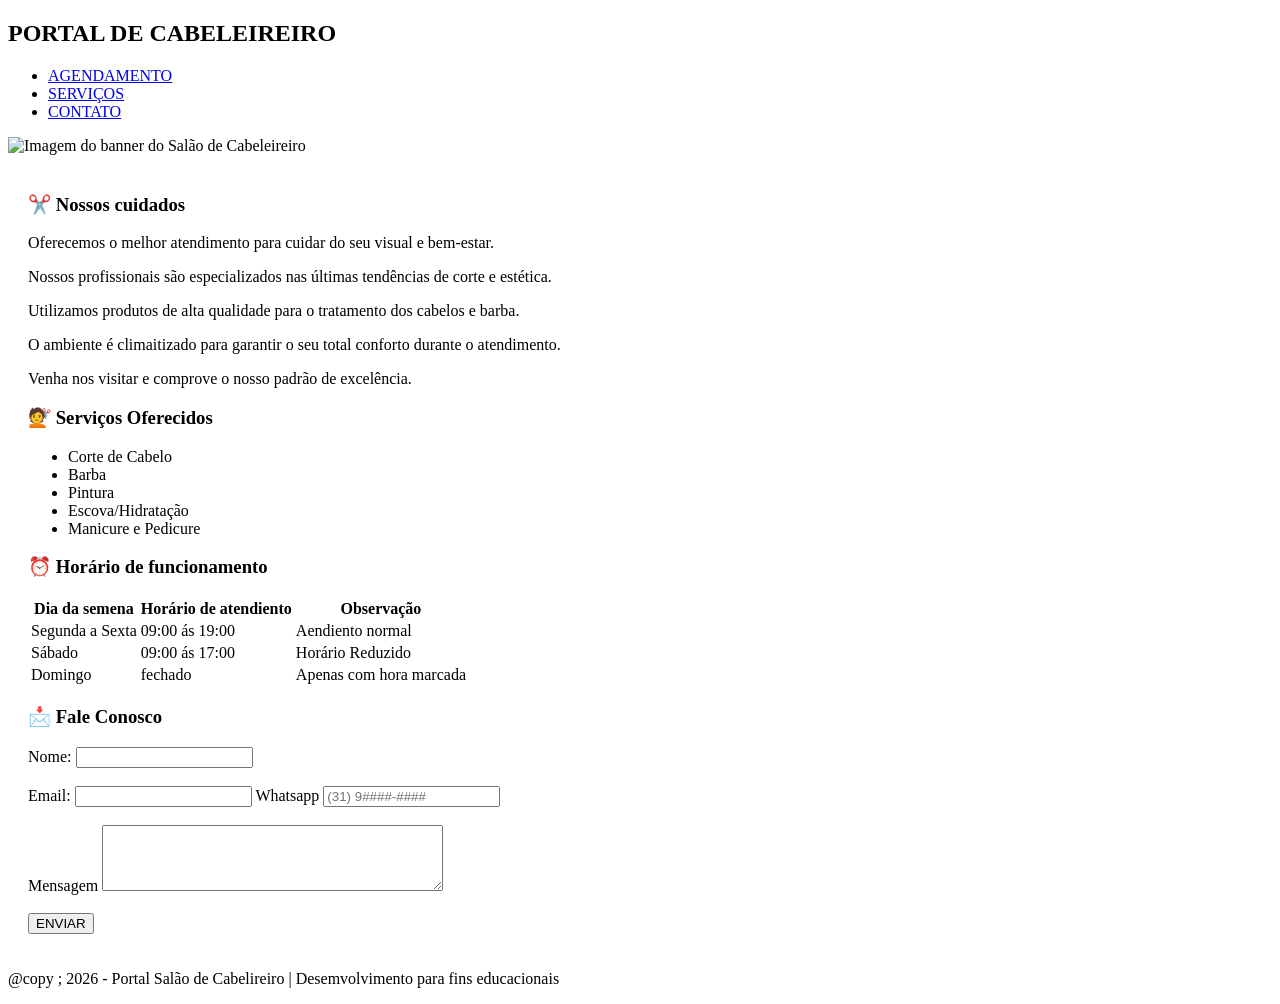
==== index.html @ b6c999b3 "Add files via upload" ====
<!DOCTYPE html>
<html lang="pt- br">


<head>
    <meta charset="UTF-8">
    <meta name="author" content="width=device-width, initial-scale=1.0">
    <meta name= "viewport" content="width=device-width,initial-scale=1.0">

    <title> Portal Salão de cabeleireiro</title>
    <link rel="stylesheet" href="css/salao.css">

</head>


<body>

    <h2> PORTAL DE CABELEIREIRO</h2>

    <ul class="menu">

        <li><a href="cadastro_agendamento.html">AGENDAMENTO</a></li>

        <li><a href="#servicos">SERVIÇOS</a></li>

        <li><a href="#contato">CONTATO</a></li>

    </ul>

    <img id="banner" 
    src="imagem/banner.jpg"
    alt="Imagem do banner do Salão de Cabeleireiro">
    
    <div style="background: white; padding: 20px; border-radius: 10px-;">

        <h3> &#x2702;&#xFE0F; Nossos cuidados </h3>
        
        <p>Oferecemos o melhor atendimento para cuidar do seu visual e bem-estar.</p>
        <p>Nossos profissionais são especializados nas últimas tendências de corte e estética.</p>
        <p>Utilizamos produtos de alta qualidade para o tratamento dos cabelos e barba.</p>
        <p> O ambiente é climaitizado para garantir o seu total conforto durante o atendimento.</p>
        <p>Venha nos visitar e comprove o nosso padrão de excelência.</p>
    
        <h3 id="servicos">&#128135 Serviços Oferecidos</h3>
                        
        <ul>    
            <li>Corte de Cabelo</li>
            <li>Barba</li>
            <li>Pintura</li>                                                                                                                                                                   
            <li>Escova/Hidratação</li>
            <li>Manicure e Pedicure</li>
        </ul>

        <h3>&#x23F0; Horário de funcionamento</h3>

        <table class="tabela-horario"> 

            <tr>
                <th>Dia da semena</th>
                <th>Horário de atendiento</th>
                <th>Observação</th>
            </tr>

            <tr>
                <td> Segunda a Sexta </td>
                <td> 09:00 ás 19:00</td>
                <td> Aendiento normal</td>
            </tr>

            <tr>
                <td>Sábado</td>
                <td> 09:00 ás 17:00</td>
                <td>Horário Reduzido</td>
            </tr>

            <tr>
                <td>Domingo</td>
                <td>fechado</td>
                <td>Apenas com hora marcada</td>
            </tr>

        </table>

        <h3 id="contato">&#128233 Fale Conosco </h3>

        <form>

            <label>Nome:</label>
            <input type="text" id="nome" name="name"> <br><br>

            <label>Email:</label>
            <input type="text" id="emal"" name="email">

            <label> Whatsapp</label>
            <input type="text" id="Whatsapp" name="Whatsapp" placeholder="(31) 9####-####"> <br><br>

            <label>Mensagem</label>
            <textarea rows="4" cols="40"></textarea> <br><br>

            <button class="botao" type="submit">ENVIAR</button>


        </form>

    </div>

    <footer id="rodape">

        <p> @copy ; 2026 - Portal Salão de Cabelireiro | Desemvolvimento para fins educacionais</p>



    </footer>


</body>

</html>
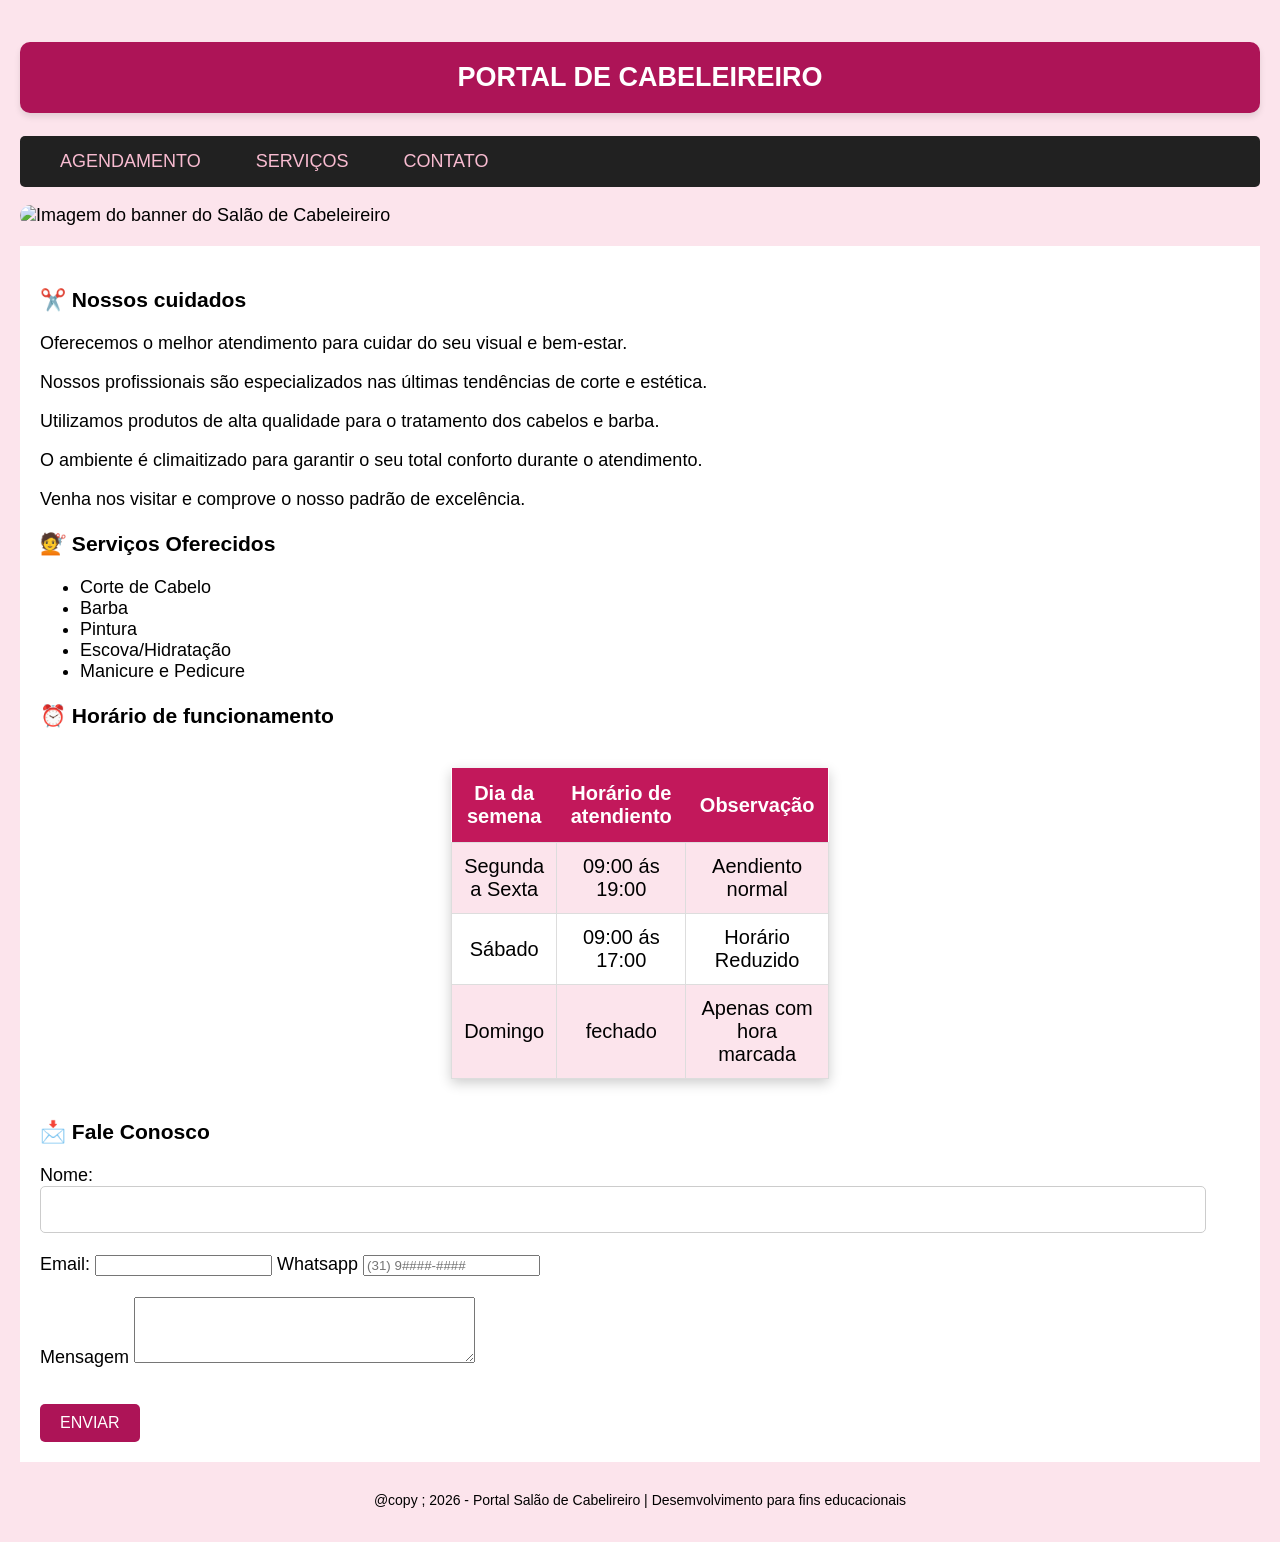
==== commit b6b49043: "Fix HTML formatting and correct typos" ====
--- a/index.html
+++ b/index.html
@@ -8,7 +8,7 @@
     <meta name= "viewport" content="width=device-width,initial-scale=1.0">
 
     <title> Portal Salão de cabeleireiro</title>
-    <link rel="stylesheet" href="css/salao.css">
+    <link rel="stylesheet" href="salao.css">
 
 </head>
 
@@ -115,4 +115,4 @@
 
 </body>
 
-</html>+</html>
--- a/salao.css
+++ b/salao.css
@@ -0,0 +1,132 @@
+body {
+    background: #fce4ec;
+    font-family: 'Segoe UI', Tahoma, Geneva, Verdana, sans-serif;
+    font-size: 18px;
+    margin: 0px;
+    padding: 20px;
+}
+
+h2 {
+    background: #ad1457;
+    color: white;
+    text-align: center;
+    padding: 20px;
+    border-radius: 10px;
+    box-shadow: 0 4px 6px rgba(0, 0, 0, 0.1);
+}
+
+#banner {
+    width: 100%;
+    height: auto;
+    border-radius: 15px;
+    margin-bottom: 20px;
+}
+
+.menu {
+    background: #212121;
+    padding: 15px;
+    list-style: none;
+    text-align: left;
+    border-radius: 5px;
+
+}
+.menu li {
+    display: inline;
+    margin: 25px;
+}
+
+.menu a {
+    color: #f8bbd0;
+    text-decoration: none;
+    text-transform: uppercase;
+    font: bold 20px;
+}
+
+.menu a:hover {
+    color: white;
+    border-bottom: 2px solid white;
+}
+
+fieldset {
+    border: #ad1457;
+    border-radius: 15px;
+    background-color: white;
+    padding: 25px;
+}
+
+legend {
+    font-weight: bold;
+    padding: 0 10px;
+    color: #ad1457;
+}
+
+#nome {
+    width: 95%;
+    padding: 12px;
+    font-size: 18px;
+    border: 1px solid #ccc;
+    border-radius: 5px;
+}
+
+.botao{
+    margin-top: 15px; 
+    padding: 10px 20px; 
+    background: #ad1457;
+    color: white;
+    border: none;
+    border-radius: 5px;
+    cursor: pointer;
+    font-size: 16px;
+}
+
+.botao:hover {
+    background: #880e4f;
+}
+
+#rodape {
+    text-align: center;
+    margin-top: 30px;
+    font-size: 14px;
+
+}
+
+.tabela-horario {
+    margin: 40px auto;
+    border-collapse: collapse;
+    width: 70px;
+    font-family: arial, Sans-serif;
+    font-size: 20px;
+    box-shadow: 0 4px 12px rgba(0, 0, 0, 0.2);
+    background-color: #ffffff;
+}
+
+.tabela-horario th {
+    background-color: #c2185b;
+    color: white;
+    padding: 14px;
+    text-align: center;
+}
+
+.tabela-horario td {
+    padding: 12px;
+    text-align: center;
+    border: 1px solid #ddd;
+}
+
+table.tabela-horario tr:nth-child(even){
+    background-color: #fce4ec;
+}
+
+.comprovante {
+    border: 2px solid #ad1457;
+    padding: 20px;
+    margin-top: 20px;
+    background: white;
+    border-radius: 10px;
+    box-shadow: 0 4px 8px rgba(0, 0, 0, 0.1);
+}
+
+.titulo-comprovante {
+    color: #ad1457;
+    margin-top: 0;
+}
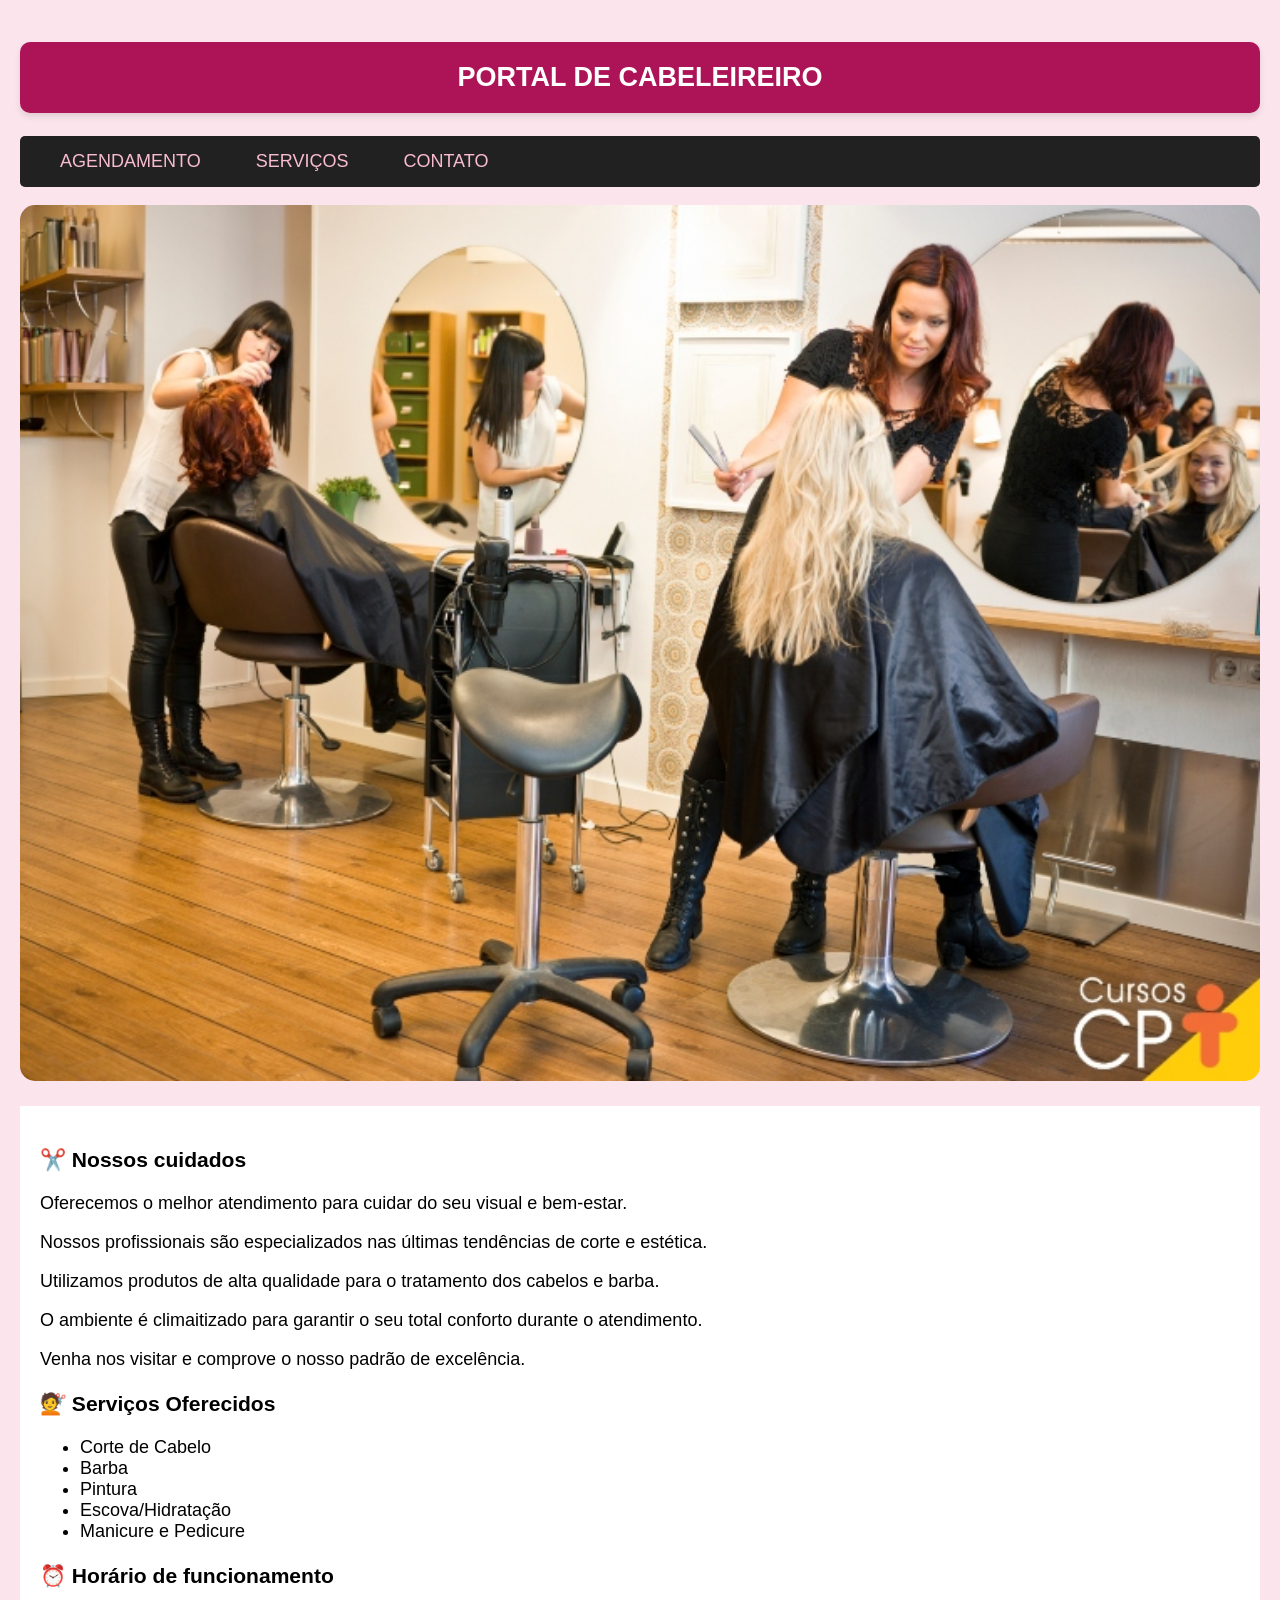
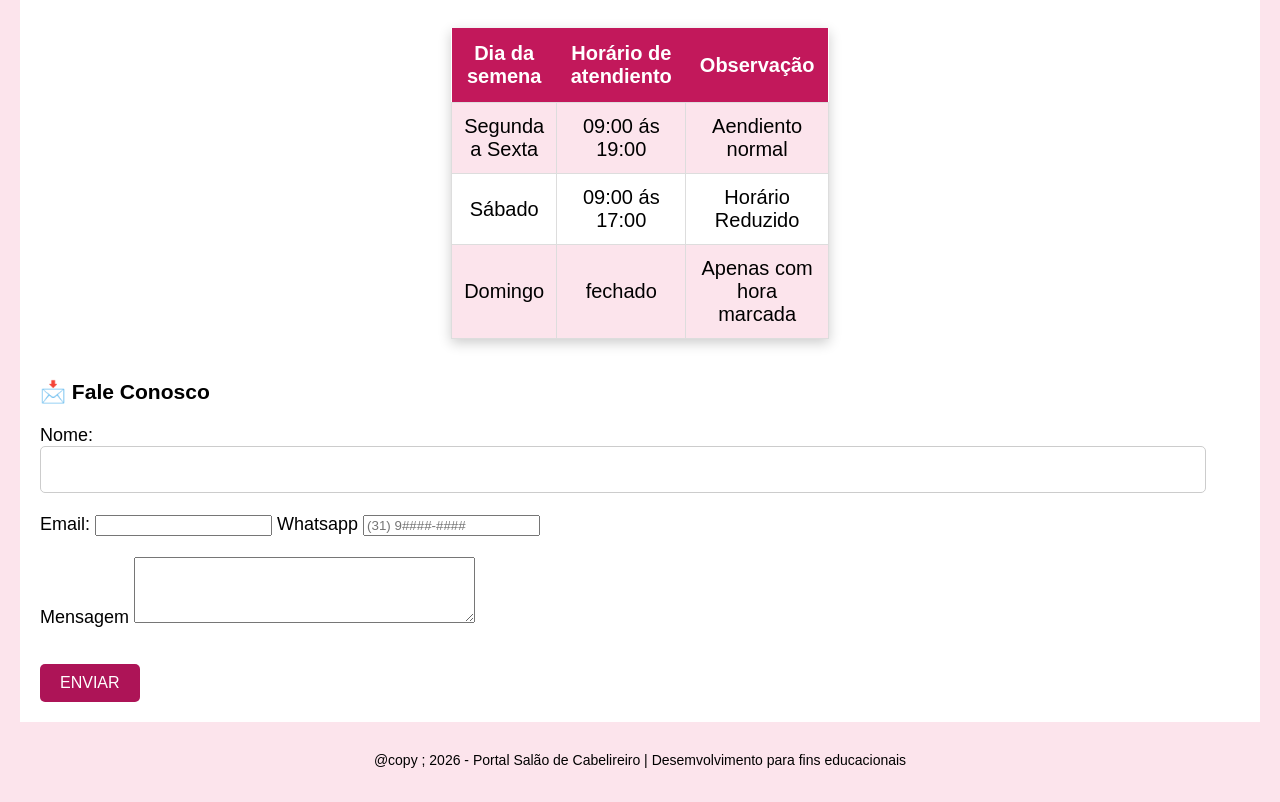
==== commit 15dd187d: "Update index.html" ====
--- a/index.html
+++ b/index.html
@@ -28,7 +28,7 @@
     </ul>
 
     <img id="banner" 
-    src="imagem/banner.jpg"
+    src="banner.jpg"
     alt="Imagem do banner do Salão de Cabeleireiro">
     
     <div style="background: white; padding: 20px; border-radius: 10px-;">
